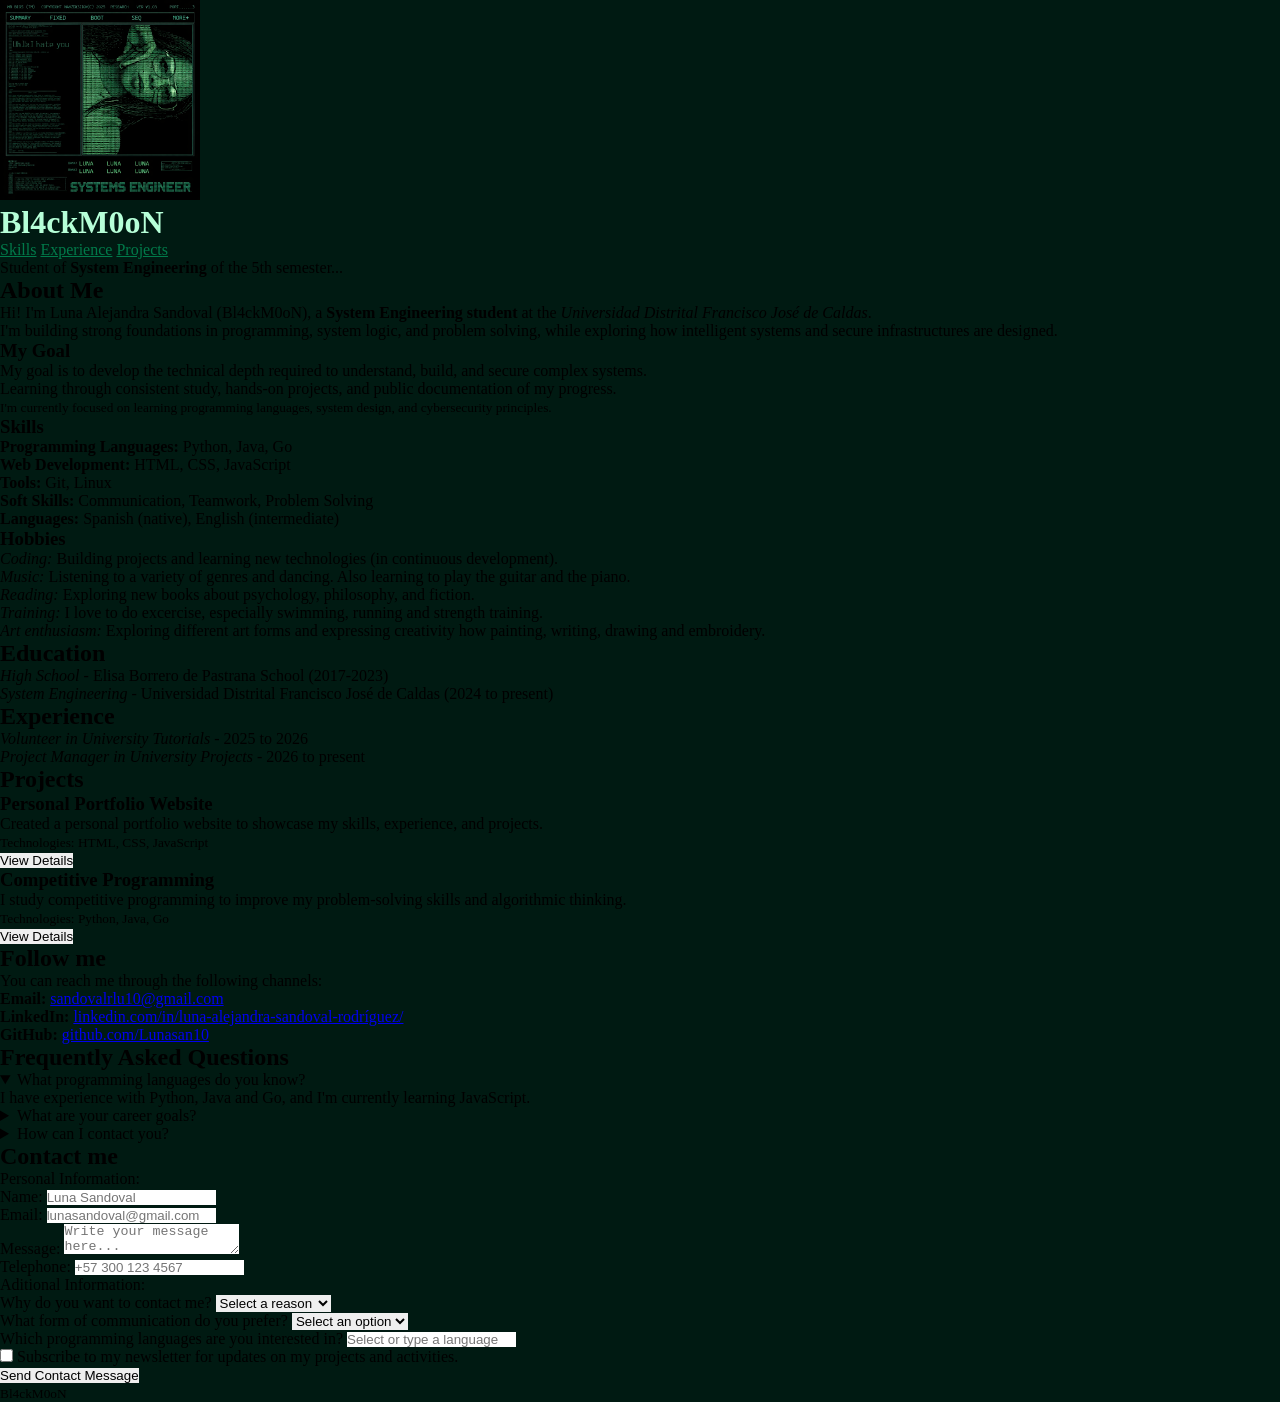
==== My-Portfolio/index.html @ c85595a7 "Day 6: fix folder structure and advance in CSS" ====
<!-- DOCTYPE html: Is the document type declaration for an HTML5 document -->
<!DOCTYPE html>
<!-- html: Is the root element of an HTML5 document -->
<html lang="en">
    <head>
        <meta charset="UTF-8">
        <!-- viewport: Meta tag for responsive design -->
        <meta name="viewport" content="width=device-width, initial-scale=1.0">
        
        <title>Bl4ckM0oN</title>

        <!--metadata: important information about the page-->

        <!-- description: Meta tag for the page's description -->
        <meta name="description" content="Bl4ckM0oN's portfolio webpage: showcasing experience and passion for learning, creating, and innovating.">
        <!-- keywords: Meta tag for the page's keywords -->
        <meta name="keywords" content="Bl4ckM0oN, personal webpage, System Engineering, student, experience">
        <!-- author: Meta tag for the page's author -->
        <meta name="author" content="Bl4ckM0oN">
        <!-- robots: Meta tag for search engine indexing -->
        <meta name="robots" content="index, follow">
        <!-- frame-ancestors: Meta tag for Content Security Policy, specifies which sources can embed the page -->
        <meta http-equiv="Content-Security-Policy" content="frame-antecestors 'none';">
        
        <!-- OPEN GRAPH: Meta tags for social media sharing -->
        <meta property="og:title" content="Bl4ckM0oN Portfolio">
        <meta property="og:description" content="Bl4ckM0oN's portfolio webpage: showcasing experience and passion for learning, creating, and innovating.">
        <meta property="og:image" content="./images/Myself.png">   
        <meta property="og:image-alt" content="Bl4ckM0oN's profile picture">      



        <!-- link: Element to link external resources, such as stylesheets -->
        
        <!-- icon: Meta tag for the page's icon -->
        <link rel="icon" href="./images/Myself.png" type="image/png">

        <!-- rel=alternate: Link to an alternate version of the page -->
        <link rel="alternate" href="" hreflang="es">
        <!-- rel=canonical: Link to the canonical version of the page -->
        <link rel="canonical" href="">

        <!-- rel=stylesheet: Link to an external stylesheet -->
        <link rel="stylesheet" href="./styles.css">

    </head>
    
    <body>
        <header>
            <a href="./resources/images/Myself.png">
                <img
                id="profile-picture"
                src="./resources/images/Myself.png" 
                alt="Portrait of Luna Alejandra Sandoval, also known as Bl4ckM0oN" 
                title="Bl4ckM0oN's profile picture" 
                width="200" 
                height="200"
                />
            </a>
            
            <h1>Bl4ckM0oN</h1>
            <!-- nav: Navigation element -->
            <nav class="navigation">
                <!-- for internal navigation, I need to reference to id -->
                <a href="#skills">Skills</a>
                <a href="#experience">Experience</a>
                <a href="#projects">Projects</a>
            </nav>
            <!-- strong:  label for bold text-->
            <p>Student of <strong>System Engineering</strong> of the 5th semester...</p>
        </header>
        
        <main>
            <section id="about-me">
                <h2>About Me</h2>
                <p>Hi! I'm Luna Alejandra Sandoval (Bl4ckM0oN), a <strong>System Engineering student</strong> at the <em>Universidad Distrital Francisco José de Caldas</em>.</p>
                <p>I'm building strong foundations in programming, system logic, and problem solving, while exploring how intelligent systems and secure infrastructures are designed.</p>
                
                <!-- aside: Element for additional information -->
                <aside id="my-goal">
                    <header>
                        <h3>My Goal</h3>
                    </header>
                    <p>My goal is to develop the technical depth required to understand, build, and secure complex systems.</p>
                    <p><span>Learning through consistent study, hands-on projects, and public documentation of my progress.</span></p>
                    <footer>
                        <small>I'm currently focused on learning programming languages, system design, and cybersecurity principles.</small>
                    </footer>
                </aside>
                
                <section class="details">
                    <section id="skills">
                        <h3>Skills</h3>
                        <ol>
                            <li><strong>Programming Languages:</strong> Python, Java, Go</li>
                            <li><strong>Web Development:</strong> HTML, CSS, JavaScript</li>
                            <li><strong>Tools:</strong> Git, Linux</li>
                            <li><strong>Soft Skills:</strong> Communication, Teamwork, Problem Solving</li>
                            <li><strong>Languages:</strong> Spanish (native), English (intermediate)</li>
                        </ol>
                    </section>

                    <section id="hobbies">
                        <h3>Hobbies</h3>
                        <ol>
                            <li><em>Coding:</em> Building projects and learning new technologies (in continuous development).</li>
                            <li><em>Music:</em> Listening to a variety of genres and dancing. Also learning to play the guitar and the piano.</li>
                            <li><em>Reading:</em> Exploring new books about psychology, philosophy, and fiction.</li>
                            <li><em>Training:</em> I love to do excercise, especially swimming, running and strength training.</li>
                            <li><em>Art enthusiasm:</em> Exploring different art forms and expressing creativity how painting, writing, drawing and embroidery.</li>
                        </ol>
                    </section>
                </section>

            </section>
            
            <section class="education-experience">
                <section id="education">
                    <h2>Education</h2>
                    <ul type="square">
                        <li><em>High School</em> - Elisa Borrero de Pastrana School (2017-2023)</li>
                        <li><em>System Engineering</em> - Universidad Distrital Francisco José de Caldas (2024 to present)</li>
                    </ul>
                </section>
                <section id="experience">
                    <h2>Experience</h2>
                    <ul type="square">
                        <!-- em: label for italic text (not how a style), is used for semantic emphasis (most than common text, but less that strong)-->
                        <li><em>Volunteer in University Tutorials</em> - 2025 to 2026</li>
                        <li><em>Project Manager in University Projects</em> - 2026 to present</li>
                    </ul>
                </section>
            </section>

            <section id="projects">
                <h2>Projects</h2>
                
                <article id="proyectOne">
                    <header>
                        <h3>Personal Portfolio Website</h3>
                    </header>
                    
                    <p>Created a personal portfolio website to showcase my skills, experience, and projects.</p>
                    <small>Technologies: HTML, CSS, JavaScript</small>
                    
                    <footer>
                        
                        <dialog id="dialogOne">
                            <p>This project is a work in progress, and I'm continuously updating it with new content and improvements. Stay tuned for more updates!</p>
                            <button id="closeDialogOne">Close</button>
                        </dialog>
                        <button id="viewDetailsOne">View Details</button>
                        
                        <!-- I can use JS in HTML document -->
                        <script>
                            // Show Details Button
                            window.viewDetailsOne.addEventListener('click', () => {
                                window.dialogOne.showModal();
                            });

                            // Close Dialog Button
                            window.closeDialogOne.addEventListener('click', () => {
                                window.dialogOne.close();
                            });
                        </script>

                    </footer>
                </article>

                <article id="proyectTwo">
                    <header>
                        <h3>Competitive Programming</h3>
                    </header>
                    
                    <p>I study competitive programming to improve my problem-solving skills and algorithmic thinking.</p>
                    <small>Technologies: Python, Java, Go</small>
                    
                    <footer>
                        
                        <dialog id="dialogTwo">
                            <p>This project is a work in progress, and I'm continuously updating it with new content and improvements. Stay tuned for more updates!</p>
                            <button id="close">Close</button>
                        </dialog>
                        <button id="viewDetailsTwo">View Details</button>
                       
                        <script>
                            window.viewDetailsTwo.addEventListener('click', () => {
                                window.dialogTwo.showModal();
                            });

                            window.close.addEventListener('click', () => {
                                window.dialogTwo.close();
                            });
                        </script>

                    </footer>
                </article>
            </section>

            <section id="follow-me">
                <h2>Follow me</h2>
                <p>You can reach me through the following channels:</p>
                <ul>
                    <!-- a: Anchor element for hyperlinks -->
                    <!-- target='_blank': Opens the link in a new tab -->
                    <!-- rel="noopener noreferrer": Security measure for external links -->
                    <li><strong>Email:</strong> <a href="mailto:sandovalrlu10@gmail.com">sandovalrlu10@gmail.com</a></li>
                    <li><strong>LinkedIn:</strong> <a rel="noopener noreferrer" target="_blank" href="https://www.linkedin.com/in/luna-alejandra-sandoval-rodríguez-8b4563256/">linkedin.com/in/luna-alejandra-sandoval-rodríguez/</a></li>
                    <li><strong>GitHub:</strong> <a rel="noopener noreferrer" target="_blank" href="https://github.com/Lunasan10">github.com/Lunasan10</a></li>
                </ul>
            </section>

            <section id="frecuently-questions">
                <h2>Frequently Asked Questions</h2>
                
                <details open>
                    <summary>What programming languages do you know?</summary>
                    <p>I have experience with Python, Java and Go, and I'm currently learning JavaScript.</p>
                </details>

                <details>
                    <summary>What are your career goals?</summary>
                    <p>My goal is to become a skilled software engineer, specializing in system design and cybersecurity.</p>
                </details>

                <details>
                    <summary>How can I contact you?</summary>
                    <p>You can reach me through the following channels:</p>
                    <a href="#follow-me">Follow me</a>
                    <p>Or in the contact form below.</p>
                    <a href="#contact-me">Contact me</a>
                </details>

            </section>
        </main>
        
        <footer>
            <section id="contact-me">
                <h2>Contact me</h2>
                <!-- form: Element for creating an HTML form -->
                <form method="post" action="/">
                    <!-- fieldset: Element for grouping related form elements -->
                    <fieldset>
                        <!-- legend: Element for providing a caption for a fieldset -->
                        <legend>Personal Information:</legend>
                        
                        <div>
                            <label>Name:
                                <input required type="text" name="name" placeholder="Luna Sandoval">
                            </label>
                        </div>
                        
                        <div>
                            <label>Email:
                                <input required type="email" name="email" placeholder="lunasandoval@gmail.com">
                            </label>
                        </div>
                        
                        <div>
                            <label>Message:
                                <textarea required name="message" placeholder="Write your message here..."></textarea>
                            </label>
                        </div>

                        <div>
                            <label>Telephone:
                                <input type="tel" name="telephone" placeholder="+57 300 123 4567" pattern="^\+\d{2} \d{3} \d{3} \d{4}$">
                            </label>
                        </div>
                    </fieldset>
                    <fieldset>
                        <legend>Aditional Information:</legend>                        
                    
                        <div>
                            <label>Why do you want to contact me?
                                <select name="reason" required>
                                    <option value="" disabled selected>Select a reason</option>
                                    <option value="collaboration">Collaboration</option>
                                    <option value="job-opportunity">Job Opportunity</option>
                                    <option value="general-inquiry">General Inquiry</option>
                                    <option value="other">Other</option>
                                </select>
                            </label>
                        </div>

                        <div>
                            <label>What form of communication do you prefer?
                                <select name="communication-preference">
                                    <option value="" disabled selected>Select an option</option>
                                    <option value="email">Email</option>
                                    <option value="phone">Phone</option>
                                </select>
                            </label>
                        </div>

                        <datalist id="languages">
                            <option value="Python">Python</option>
                            <option value="JavaScript">JavaScript</option>
                            <option value="Java">Java</option>
                            <option value="Go">Go</option>
                        </datalist>

                        <div>
                            <label>Which programming languages are you interested in?
                                <input list="languages" name="programming-languages" placeholder="Select or type a language">
                            </label>
                        </div>
                        
                        <div>
                            <label>
                                <input type="checkbox" name="subscribe" value="yes">
                                Subscribe to my newsletter for updates on my projects and activities.
                            </label>
                        </div>
                        
                    </fieldset>
                    <button type="submit">Send Contact Message</button>
                </form>
            </section>

            <small> Bl4ckM0oN </small>
        </footer>
    
    </body>
</html>
---- My-Portfolio/styles.css ----
/* Comentarios */

* {
    margin: 0;
    padding: 0;
    border: 0;
}

body {
    background-color: rgb(0 26 18);
    font-family: 'Times New Roman', Times, serif
}

h1 {
    color: rgb(182 255 216);
}

.navigation a{
    color: #007A4A;
}

.navigation a:hover {
    color: #00CC7A;
    outline: 0.5px solid #00CC7A;
}
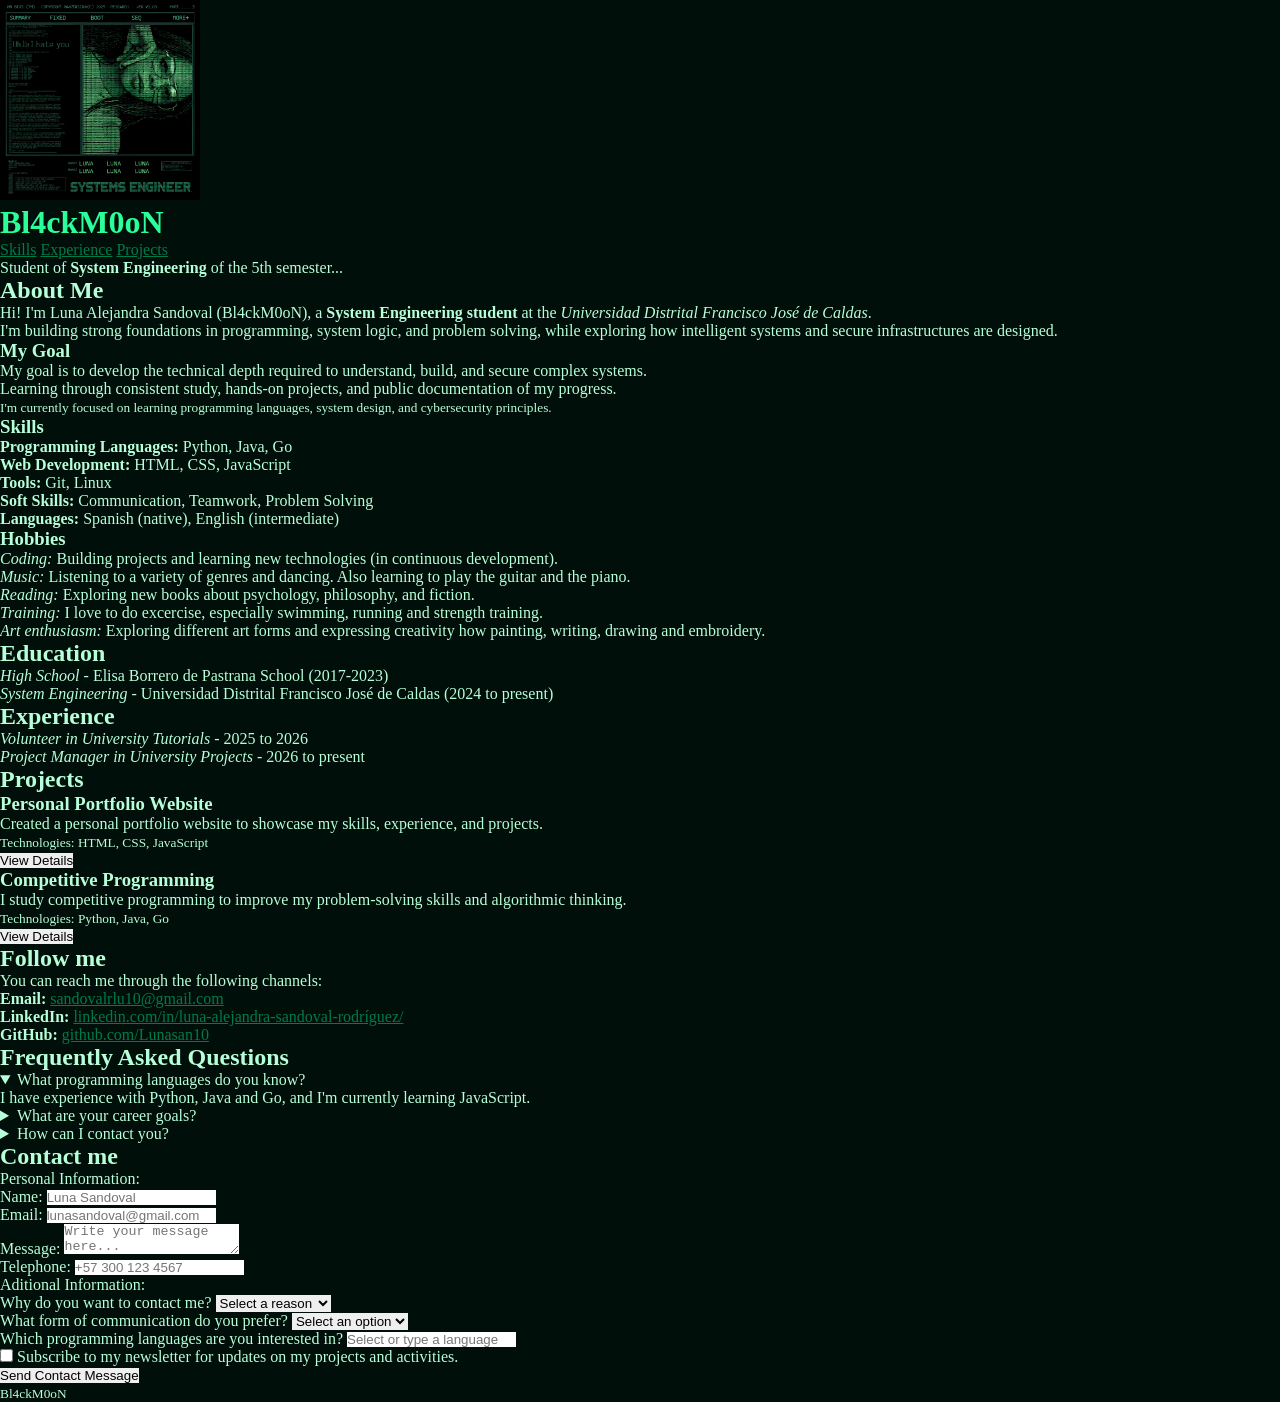
==== commit 3a49b16a: "Day 7: fix HTML small errors and advance in CSS style" ====
--- a/My-Portfolio/index.html
+++ b/My-Portfolio/index.html
@@ -25,7 +25,7 @@
         <!-- OPEN GRAPH: Meta tags for social media sharing -->
         <meta property="og:title" content="Bl4ckM0oN Portfolio">
         <meta property="og:description" content="Bl4ckM0oN's portfolio webpage: showcasing experience and passion for learning, creating, and innovating.">
-        <meta property="og:image" content="./images/Myself.png">   
+        <meta property="og:image" content="./resources/images/Myself.png">   
         <meta property="og:image-alt" content="Bl4ckM0oN's profile picture">      
 
 
@@ -33,7 +33,7 @@
         <!-- link: Element to link external resources, such as stylesheets -->
         
         <!-- icon: Meta tag for the page's icon -->
-        <link rel="icon" href="./images/Myself.png" type="image/png">
+        <link rel="icon" href="./resources/images/Myself.png" type="image/png">
 
         <!-- rel=alternate: Link to an alternate version of the page -->
         <link rel="alternate" href="" hreflang="es">
@@ -179,7 +179,7 @@
                         
                         <dialog id="dialogTwo">
                             <p>This project is a work in progress, and I'm continuously updating it with new content and improvements. Stay tuned for more updates!</p>
-                            <button id="close">Close</button>
+                            <button id="closeDialogTwo">Close</button>
                         </dialog>
                         <button id="viewDetailsTwo">View Details</button>
                        
@@ -188,7 +188,7 @@
                                 window.dialogTwo.showModal();
                             });
 
-                            window.close.addEventListener('click', () => {
+                            window.closeDialogTwo.addEventListener('click', () => {
                                 window.dialogTwo.close();
                             });
                         </script>
@@ -235,7 +235,7 @@
         </main>
         
         <footer>
-            <section id="contact-me">
+            <section id="contactMe">
                 <h2>Contact me</h2>
                 <!-- form: Element for creating an HTML form -->
                 <form method="post" action="/">
--- a/My-Portfolio/styles.css
+++ b/My-Portfolio/styles.css
@@ -1,4 +1,17 @@
-/* Comentarios */
+:root {
+    --bg-main: rgb(0, 15, 10);
+    --bg--secondary: rgb(0, 30, 20);
+
+    --primary: rgb(0, 255, 156);
+    --primary-soft: rgb(0, 204, 116);
+
+    --border: rgb(0, 158, 96);
+    --border-dark: rgb(0, 122, 74);
+
+    --text-main: rgb(182, 255, 216);
+    --text-secondary: rgb(107, 255, 176);
+    --text-accent: rgb(42, 255, 154);
+}
 
 * {
     margin: 0;
@@ -6,20 +19,42 @@
     border: 0;
 }
 
+/* Body Styles */
 body {
-    background-color: rgb(0 26 18);
-    font-family: 'Times New Roman', Times, serif
+    background-color: var(--bg-main);
+    font-family: 'Times New Roman', Times, serif;
+    color: var(--text-main);
+}
+    /* Header Styles */
+h1 {
+    color: var(--text-accent);
 }
 
-h1 {
-    color: rgb(182 255 216);
+body a {
+    color: var(--border-dark);
 }
 
-.navigation a{
-    color: #007A4A;
+body a:hover {
+    color: var(--primary-soft);
 }
 
-.navigation a:hover {
-    color: #00CC7A;
-    outline: 0.5px solid #00CC7A;
+nav a:target {
+    color: var(--border);
+}
+
+details a:target {
+    color: var(--border);
+}
+
+/*Footer Styles */
+#contactMe :is(input:not([type="checkbox"]), textarea, select):hover {
+    outline: 2px solid var(--border-dark);
+}
+
+#contactMe :is(input:not([type="checkbox"]), textarea, select):focus {
+    outline: 2px solid var(--border);
+}
+
+#contactMe :is(input:not([type="checkbox"]), textarea, select):active {
+    outline: 2px solid var(--border);
 }
